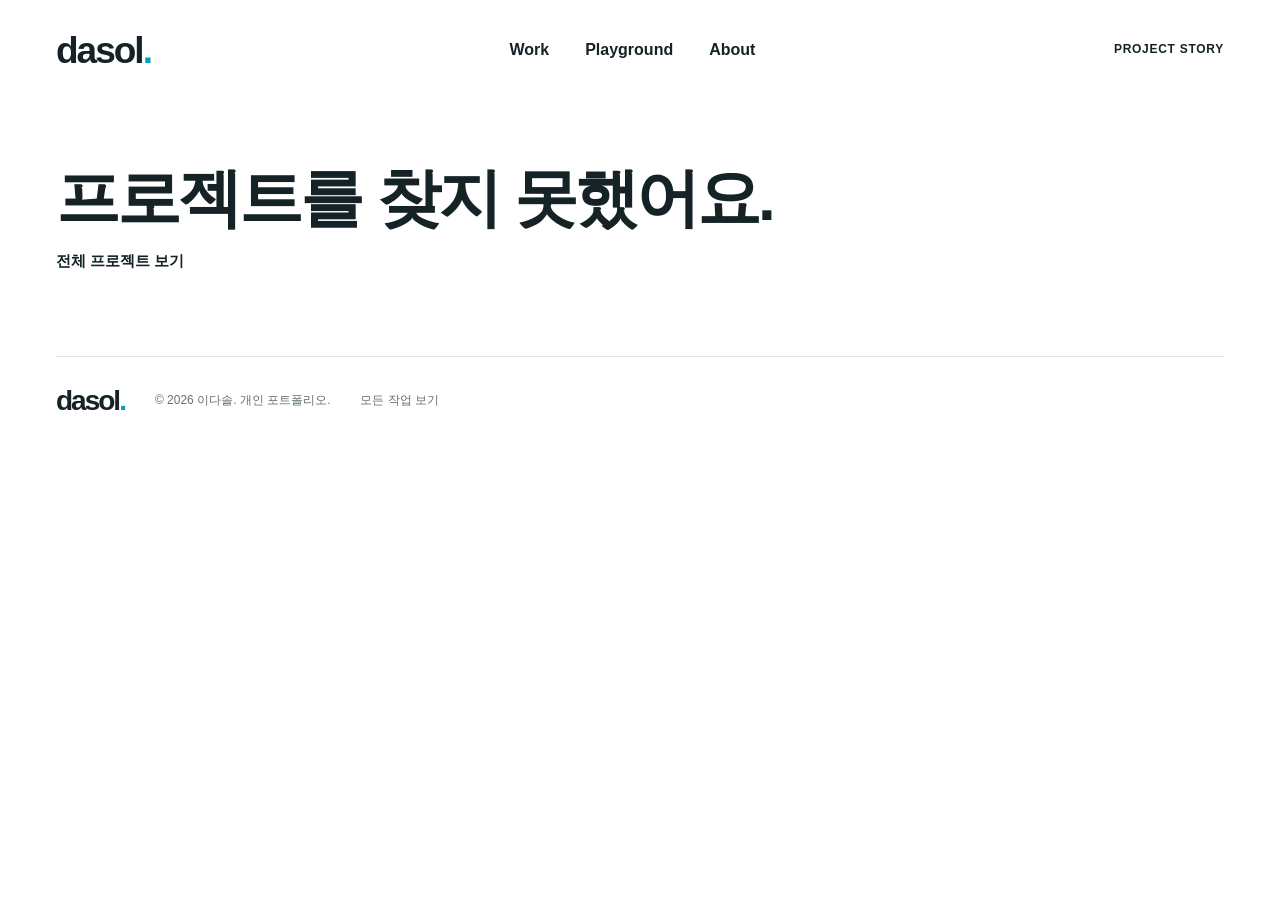
==== project.html @ 40d83753 "Publish Dasol portfolio pages" ====
<!doctype html><html lang="ko"><head><meta charset="utf-8"><meta name="viewport" content="width=device-width,initial-scale=1"><meta name="theme-color" content="#00a3b6"><title>프로젝트 — 이다솔</title><meta name="description" content="이다솔의 금융서비스 기획 · UX 디자인 프로젝트 상세"><link rel="icon" href="assets/favicon.svg" type="image/svg+xml"><link rel="preload" href="assets/pretendard.woff2" as="font" type="font/woff2" crossorigin><link rel="stylesheet" href="style.css"><script src="app.js" defer></script></head><body class="case-page"><a class="skip" href="#main">본문 바로가기</a><header class="header"><a class="wordmark" href="./">dasol<span class="brand-dot">.</span></a><nav aria-label="주 메뉴"><a href="./#work">Work</a><a href="./#playground">Playground</a><a href="./#about">About</a></nav><span class="header-label">PROJECT STORY</span></header><main id="main"></main><footer class="footer wrap"><a class="wordmark" href="./">dasol<span class="brand-dot">.</span></a><p>© 2026 이다솔. 개인 포트폴리오.</p><a href="./#work">모든 작업 보기</a></footer><noscript><p class="wrap">프로젝트 상세 내용을 보려면 JavaScript를 켜주세요.</p></noscript></body></html>
---- style.css ----
@font-face{font-family:Pretendard;src:url('assets/pretendard.woff2') format('woff2');font-weight:100 900;font-display:swap}
:root{--ink:#152326;--muted:#627075;--teal:#00a3b6;--line:#dde4e5;--pale:#f2f6f6;--max:1280px}*{box-sizing:border-box}html{scroll-behavior:smooth;scroll-padding-top:100px}body{margin:0;background:#fff;color:var(--ink);font-family:Pretendard,-apple-system,BlinkMacSystemFont,sans-serif;font-size:17px;line-height:1.65;word-break:keep-all}a{color:inherit;text-decoration:none}button{font:inherit}img{display:block;max-width:100%}h1,h2,h3,p{margin:0}h1,h2,h3{line-height:1.25;letter-spacing:-.045em}a:focus-visible,button:focus-visible{outline:3px solid #00889a;outline-offset:6px}.skip{position:fixed;top:-100px;left:15px;background:#fff;padding:12px;z-index:20}.skip:focus{top:10px}.wrap{max-width:var(--max);margin:auto;width:calc(100% - 112px)}.header{height:100px;max-width:1504px;margin:auto;padding:0 56px;display:flex;align-items:center;justify-content:space-between;gap:30px}.wordmark{font-size:37px;line-height:1;font-weight:800;letter-spacing:-2px}.brand-dot{color:var(--teal)}.header nav{display:flex;gap:36px;font-size:16px;font-weight:550}.header nav a{position:relative;padding:8px 0}.header nav a:after{content:'';position:absolute;bottom:3px;left:0;width:100%;height:2px;background:var(--teal);transform:scaleX(0);transform-origin:left;transition:transform .25s}.header nav a:hover:after{transform:scaleX(1)}.header-label{font-size:12px;font-weight:600;letter-spacing:.06em}.eyebrow{font-size:13px;letter-spacing:.11em;font-weight:650;margin-bottom:23px;color:var(--muted)}.hero{position:relative;min-height:760px;padding-top:88px;display:grid;grid-template-columns:1.08fr 1fr;align-items:start;gap:25px}.hero h1{font-size:clamp(40px,4.75vw,68px);line-height:1.2;letter-spacing:-.065em;font-weight:650;position:relative;z-index:2}.hero h1 span{color:var(--teal)}.hero-description{color:var(--muted);margin:30px 0 24px;font-size:19px;line-height:1.7}.text-link{display:inline-flex;align-items:center;gap:18px;font-size:15px;font-weight:650;padding:12px 0}.link-line{display:inline-block;height:1px;width:36px;background:currentColor;transition:width .2s}.text-link:hover .link-line{width:58px}.hero-art{position:relative;height:590px;margin-top:-25px}.hero-orbit{position:absolute;width:490px;height:490px;background:#dbf5f5;border-radius:50%;top:80px;left:0}.hero-orbit:after{content:'';position:absolute;inset:74px;border:1px solid #b6e6e9;border-radius:50%}.hero-type{font-size:144px;letter-spacing:-.08em;color:#00a3b6;position:absolute;top:8px;left:-27px;font-weight:650;line-height:1}.device{background:#fff;border:1px solid #e1e5e6;padding:11px;border-radius:36px;box-shadow:0 28px 38px -18px #153b453a,0 3px 7px #153b4508;width:240px}.device-screen{position:relative;border-radius:26px;overflow:hidden;background:#fff;aspect-ratio:588/1170}.device-screen img{width:100%;height:100%;object-fit:cover;object-position:top}.hero-device{position:absolute;width:245px;top:96px;left:147px;transform:rotate(-5deg)}.hero-note{position:absolute;left:-22px;top:310px;z-index:3;background:#fff;border-radius:17px;padding:19px 24px;box-shadow:0 15px 35px #183c4520;transform:rotate(3deg);min-width:184px}.hero-note span{font-size:12px;color:var(--muted)}.hero-note strong{display:block;font-size:23px;line-height:1.35;letter-spacing:-.04em;margin-top:6px;font-weight:600}.hero-tag{position:absolute;bottom:19px;right:0;display:flex;align-items:center;gap:12px;font-size:11px;line-height:1.4;font-weight:650;letter-spacing:.08em}.tag-icon{font-size:48px;font-weight:400;color:var(--teal)}.hero-bottom{grid-column:1/-1;border-top:1px solid var(--line);display:flex;justify-content:space-between;padding:24px 0 35px;font-size:13px;color:var(--muted)}.work-section{padding:105px 0 112px}.section-heading{display:flex;justify-content:space-between;align-items:flex-end;gap:32px;margin-bottom:50px}.section-heading .eyebrow{margin-bottom:17px}.section-heading h2{font-size:46px;font-weight:650}.section-heading>p{font-size:16px;color:var(--muted);line-height:1.8;padding-bottom:4px}.work-grid{display:grid;grid-template-columns:1fr 1fr;gap:62px 36px}.work-card:first-child{grid-column:1/-1;display:grid;grid-template-columns:1.65fr 1fr;gap:55px;align-items:center}.work-card:first-child .work-visual{height:530px}.work-card{display:block;min-width:0}.work-visual{height:390px;overflow:hidden;position:relative;border-radius:3px;background:var(--pale);isolation:isolate}.work-visual .visual-word{position:absolute;font-size:76px;letter-spacing:-.055em;font-weight:700;line-height:1;z-index:-1}.work-visual .device{position:absolute;transition:transform .45s ease}.work-card:hover .device{transform:translateY(-10px)}.work-visual.toss{background:#d9f3f4}.toss .visual-word{top:42px;left:40px;color:#00a3b6}.toss .device{width:232px;left:47%;top:49px}.toss .medal{position:absolute;left:55px;top:230px;display:flex;flex-direction:column;align-items:center;line-height:1}.medal i{font-style:normal;color:#008c9d;background:#b5e6e9;width:105px;height:105px;border-radius:50%;font-size:60px;font-weight:650;display:grid;place-items:center;box-shadow:0 12px 18px #008d9c15}.medal span{font-size:14px;color:#287780;letter-spacing:.02em;margin-top:20px}.work-visual.applepay{background:#e9eaed}.applepay .visual-word{left:30px;top:32px;font-size:55px;color:#181c23}.applepay .device{width:198px;top:114px;left:calc(50% - 96px)}.applepay .map-surface{position:absolute;inset:110px -30px -40px;background:repeating-linear-gradient(0deg,transparent 0 80px,#fff9 80px 84px),repeating-linear-gradient(70deg,transparent 0 88px,#fff9 88px 92px);transform:rotate(-10deg);z-index:-1}.work-visual.mobileweb{background:#00a3b6}.mobileweb .visual-word{left:28px;top:32px;color:#fff8;font-size:55px}.mobileweb .device{width:198px;top:96px;left:calc(50% - 96px)}.mobileweb .qr-art{position:absolute;left:36px;top:180px;background:#fff;width:92px;height:114px;padding:12px;box-shadow:0 18px 20px #00536127;transform:rotate(-9deg);border-radius:3px}.qr-art svg{width:100%;height:auto}.qr-art span{display:block;font-size:8px;color:#627075;letter-spacing:.08em;margin-top:2px}.work-visual.finder{background:#e7f2e9}.finder .visual-word{left:30px;top:32px;color:#428651;font-size:52px}.finder .device{width:190px;top:104px;left:calc(50% - 95px);border-radius:24px}.finder .device-screen{border-radius:15px}.work-visual.course{background:#f1f2f3}.course .visual-word{left:30px;top:32px;color:#7d868b;font-size:51px}.guide-art{position:absolute;left:20%;top:115px;width:64%;background:#fff;padding:22px 24px;box-shadow:0 25px 30px #25353b17;transform:rotate(-4deg)}.guide-art strong{font-size:21px;line-height:1.25;display:block;margin-bottom:20px}.guide-art i{display:block;height:8px;background:#e8eded;margin:10px 0;width:100%}.guide-art i:nth-child(3){width:70%}.guide-art span{display:inline-block;font-size:12px;background:#202e33;color:#fff;padding:5px 11px;margin-top:20px}.work-info{padding-top:22px}.work-card:first-child .work-info{padding:0}.work-meta{display:flex;gap:12px;align-items:center;font-size:12px;color:var(--muted);font-weight:550}.work-info h3{font-size:30px;font-weight:650;margin:13px 0 12px;line-height:1.3}.work-card:first-child h3{font-size:36px}.work-info>p{font-size:16px;color:var(--muted);line-height:1.8}.work-info .card-link{margin-top:21px;font-size:14px;border-bottom:1px solid currentColor;display:inline-block}.project-status{font-size:11px;line-height:1.5;border:1px solid #a9babc;padding:3px 8px;border-radius:99px}.playground{background:#f3f5f7;padding:100px 0}.playground .section-heading h2{font-size:48px}.lab-grid{display:grid;grid-template-columns:repeat(3,1fr);gap:26px;margin-bottom:25px}.lab-art{height:390px;overflow:hidden;position:relative;background:#161719}.lab-art img{position:absolute;left:12%;top:33px;width:76%;border-radius:12px;box-shadow:0 20px 40px #0002;transition:transform .4s}.lab a:hover img{transform:translateY(-9px)}.lab.dream .lab-art{background:#dce9f3}.lab.pepero .lab-art{background:#f4e3e8}.lab h3{font-size:25px;font-weight:650;margin:21px 0 9px}.lab>p{font-size:15px;color:var(--muted);margin:0 0 8px}.lab small{font-size:12px;color:var(--muted)}.lab .lab-link{display:inline-block;font-size:13px;margin-top:12px;border-bottom:1px solid #acb7bb}.about{display:grid;grid-template-columns:1fr 1fr;gap:100px;padding:140px 0 95px}.about h2{font-size:38px;line-height:1.38;font-weight:600}.about-intro>p:not(.eyebrow){margin-top:28px;font-size:16px;color:var(--muted);line-height:1.9;max-width:490px}.skill-list{display:flex;flex-wrap:wrap;gap:8px;margin-top:27px}.skill-list span{font-size:12px;padding:6px 12px;background:var(--pale);border-radius:99px}.history-row{padding:24px 0 27px;border-top:1px solid var(--line);display:grid;grid-template-columns:150px 1fr;gap:12px}.history-row>span{font-size:12px;color:var(--muted);padding-top:4px}.history-row h3{font-size:23px;letter-spacing:-.035em}.history-row p{font-size:14px;color:var(--muted);margin-top:9px}.history-row small{display:block;font-size:12px;color:var(--muted);margin-top:5px}.recognition{border-top:1px solid var(--line);padding:40px 0 90px}.recognition>div{display:grid;grid-template-columns:1fr 1fr 1.2fr;gap:36px}.recognition article>span{font-size:12px;color:var(--muted)}.recognition h3{font-size:21px;margin:12px 0 8px}.recognition article p{font-size:14px;color:var(--muted)}.closing{border-top:1px solid var(--line);padding:100px 0 110px}.closing h2{font-size:60px;font-weight:600;line-height:1.3}.closing .text-link{margin-top:25px}.footer{border-top:1px solid var(--line);padding:30px 0 36px;display:flex;align-items:center;gap:30px}.footer .wordmark{font-size:28px}.footer p,.footer>span,.footer>a:not(.wordmark){font-size:12px;color:var(--muted)}.footer>span{margin-left:auto}
/* Case studies */
.case-intro{padding:60px 0 70px}.back-link{font-size:14px;color:var(--muted);display:inline-block;margin-bottom:55px;border-bottom:1px solid #c4cfd2}.case-heading{max-width:1000px;font-size:clamp(36px,5vw,66px);font-weight:650;line-height:1.2}.case-summary{font-size:21px;color:var(--muted);max-width:760px;margin-top:27px;line-height:1.8}.case-meta{display:grid;grid-template-columns:1fr 1fr 2fr;margin-top:50px;gap:30px;border-top:1px solid var(--line);padding-top:24px;font-size:15px}.case-meta dt{font-size:12px;color:var(--muted);margin-bottom:7px}.case-meta dd{margin:0}.case-hero{background:var(--pale);padding:55px 0 0;overflow:hidden}.case-hero.toss{background:#d9f3f4}.case-hero.mobileweb{background:#00a3b6}.case-hero.finder{background:#e7f2e9}.case-hero.applepay{background:#e9eaed}.case-hero-inner{max-width:1000px;margin:auto;display:flex;justify-content:center;gap:70px;height:580px;position:relative}.case-hero-inner .device{width:260px;flex-shrink:0;align-self:flex-start}.case-hero-inner .device:nth-child(2){margin-top:90px}.case-body{max-width:940px;width:calc(100% - 112px);margin:auto}.case-section{padding:80px 0;border-bottom:1px solid var(--line)}.case-section .eyebrow{color:var(--teal);margin-bottom:15px}.case-section h2{font-size:34px;font-weight:600;line-height:1.4;max-width:800px}.case-section>p:not(.eyebrow){margin-top:24px;color:var(--muted);font-size:18px;line-height:1.95}.case-decisions{display:grid;grid-template-columns:repeat(3,1fr);gap:30px;margin-top:40px}.case-decision{padding-top:20px;border-top:2px solid #26383d}.case-decision h3{font-size:22px;margin-bottom:15px;font-weight:600}.case-decision p{font-size:16px;line-height:1.9;color:var(--muted)}.flow{list-style:none;display:flex;gap:0;padding:0;margin:35px 0 0}.flow li{flex:1;border-top:1px solid var(--teal);padding:20px 18px 0 0;font-size:16px}.flow li+li{padding-left:18px;border-left:1px solid var(--line)}.case-gallery{display:grid;grid-template-columns:repeat(2,1fr);gap:40px;margin-top:45px;padding:45px;background:var(--pale)}.case-gallery figure{margin:0;min-width:0}.case-gallery .device{width:min(100%,245px);margin:auto}.case-gallery figcaption{font-size:14px;color:var(--muted);text-align:center;margin-top:23px}.case-note{font-size:14px!important;color:var(--muted);background:var(--pale);padding:22px 26px;border-left:3px solid var(--teal)}.case-next{padding:65px 0 85px;display:flex;justify-content:space-between;align-items:center;gap:25px}.case-next h3{font-size:27px;margin-top:10px}.course-example{margin-top:35px;display:grid;grid-template-columns:1fr 1fr;gap:22px;padding:30px;background:var(--pale)}.course-example article{background:#fff;padding:28px}.course-example h3{font-size:24px;margin-bottom:25px}.course-tabs{display:flex;gap:8px;margin-bottom:20px}.course-tabs span{background:#e8eeee;font-size:14px;padding:5px 12px;border-radius:5px}.course-tabs span:first-child{background:#27383d;color:#fff}.course-line{padding:15px 0;border-bottom:1px solid var(--line);font-size:16px}.course-example p{font-size:15px;color:var(--muted);margin:22px 0 0}.course-rule{background:#edf3f3;padding:20px;font-size:16px;margin:20px 0}.course-rule strong{display:block;color:var(--ink);font-size:21px;margin-top:8px}.lab-detail{display:grid;grid-template-columns:1fr 1fr;gap:45px;align-items:center;margin-top:35px}.lab-detail img{width:100%;max-height:640px;object-fit:contain}.lab-detail h3{font-size:26px;margin-bottom:15px}.lab-detail p{font-size:17px;line-height:1.95;color:var(--muted)}.lab-detail .text-link{color:var(--ink);margin-top:20px}.share-formats{display:grid;grid-template-columns:repeat(4,1fr);gap:16px;margin-top:35px}.share-format{background:var(--pale);padding:20px 12px 14px;text-align:center}.share-format .format-art{height:140px;background:#fff;display:flex;align-items:center;justify-content:center;padding:12px;box-shadow:0 9px 17px #17333d13;margin-bottom:20px}.format-art img{height:100%;width:auto;object-fit:contain}.format-art.square img{height:auto;width:85%;max-height:100%}.format-art.message img{height:70%;margin-left:auto}.share-format strong{font-size:16px;font-weight:550}.share-format span{font-size:12px;display:block;color:var(--muted);margin-top:4px}
@media(min-width:1600px){.hero{min-height:830px;padding-top:110px}.hero-art{margin-top:0}.hero-bottom{margin-top:40px}}
@media(max-width:1150px){.hero{min-height:680px;gap:10px;padding-top:70px}.hero-art{transform:scale(.84);transform-origin:top left;height:520px}.hero h1{font-size:49px}.hero-bottom{margin-top:-20px}.header-label{display:none}.work-card:first-child{gap:35px}.work-card:first-child .work-visual{height:470px}.toss .device{left:43%;width:215px}.toss .visual-word{font-size:64px}.toss .medal{left:30px}.toss .medal i{width:90px;height:90px}.about{gap:45px}.history-row{grid-template-columns:120px 1fr}.work-info h3{font-size:27px}.work-card:first-child h3{font-size:31px}.lab-art{height:330px}.work-visual{height:345px}}
@media(max-width:800px){.wrap{width:calc(100% - 48px)}.header{padding:0 24px;height:78px}.header nav{gap:23px;font-size:14px}.wordmark{font-size:32px}.hero{padding-top:48px;grid-template-columns:1fr;gap:0}.hero h1{font-size:clamp(35px,7vw,54px);line-height:1.23}.hero-description{font-size:17px;margin:24px 0 12px}.hero-art{width:460px;max-width:100%;height:530px;margin:30px auto 0;transform:none}.hero-orbit{width:420px;height:420px;left:5px;top:75px}.hero-type{font-size:125px;left:10px;top:5px}.hero-device{width:217px;left:145px;top:80px}.hero-note{left:0;top:280px;min-width:160px;padding:17px}.hero-note strong{font-size:21px}.hero-tag{right:0;bottom:5px}.hero-bottom{margin-top:15px;gap:15px;padding:20px 0;flex-wrap:wrap;font-size:12px}.work-section{padding:70px 0}.section-heading{display:block;margin-bottom:30px}.section-heading h2,.playground .section-heading h2{font-size:36px}.section-heading>p{margin-top:22px;font-size:15px}.work-grid{gap:38px 22px}.work-card:first-child{display:block}.work-card:first-child .work-visual{height:430px}.work-card:first-child .work-info{padding-top:22px}.work-visual{height:300px}.work-visual .visual-word{font-size:39px;top:25px;left:23px}.work-visual .device{width:160px;left:calc(50% - 80px);top:88px;border-radius:27px;padding:8px}.work-visual .device-screen{border-radius:18px}.toss .device{width:210px;top:40px;left:47%}.toss .visual-word{font-size:68px;top:40px;left:30px}.toss .medal{left:40px;top:200px}.mobileweb .qr-art{left:18px;top:171px;width:65px;height:81px;padding:8px}.work-info h3,.work-card:first-child h3{font-size:25px}.work-meta{font-size:11px;gap:7px;flex-wrap:wrap}.work-info>p{font-size:15px}.project-status{font-size:10px}.guide-art{top:105px;padding:15px;left:13%;width:75%}.guide-art strong{font-size:17px}.guide-art span{font-size:10px;margin-top:10px}.playground{padding:65px 0}.lab-grid{gap:18px}.lab-art{height:250px}.lab-art img{left:9%;width:82%;top:24px}.lab h3{font-size:21px}.lab>p{font-size:14px}.lab small{font-size:11px}.about{grid-template-columns:1fr;padding:80px 0 65px;gap:40px}.about h2{font-size:34px}.history-row{grid-template-columns:155px 1fr}.recognition>div{grid-template-columns:1fr;gap:30px}.recognition{padding-bottom:60px}.closing{padding:65px 0}.closing h2{font-size:43px}.footer{flex-wrap:wrap;gap:18px}.footer>span{width:100%;margin:0}.case-intro{padding:35px 0 45px}.back-link{margin-bottom:35px}.case-summary{font-size:18px}.case-meta{grid-template-columns:1fr 1fr;gap:20px}.case-meta>div:last-child{grid-column:1/-1}.case-hero-inner{height:460px;gap:35px}.case-hero-inner .device{width:205px}.case-body{width:calc(100% - 48px)}.case-section{padding:55px 0}.case-section h2{font-size:29px}.case-section>p:not(.eyebrow){font-size:17px}.case-decisions{grid-template-columns:1fr;gap:25px;margin-top:30px}.case-decision p{font-size:16px}.case-gallery{gap:25px;padding:28px}.flow{flex-wrap:wrap;gap:22px}.flow li{flex:0 0 calc(50% - 11px);border-left:0!important;padding:16px 0 0!important}.lab-detail{gap:25px}.share-formats{grid-template-columns:1fr 1fr}.course-example{padding:20px;grid-template-columns:1fr}}
@media(max-width:480px){.hero-art{height:485px;transform:scale(.9);transform-origin:top left;width:calc(100% / .9);max-width:none;margin-bottom:-42px}.hero-orbit{width:360px;height:360px;left:0}.hero-type{font-size:107px;top:12px}.hero-device{left:124px;width:199px;top:85px}.hero-note{top:270px;padding:15px;min-width:143px}.hero-note strong{font-size:19px}.hero-tag{bottom:10px;right:10px}.work-grid{grid-template-columns:1fr;gap:38px}.work-card:first-child{grid-column:auto}.work-visual,.work-card:first-child .work-visual{height:350px}.work-visual .visual-word{font-size:48px}.work-visual .device{width:190px;left:calc(50% - 95px);top:94px}.toss .device{width:190px;left:44%;top:68px}.toss .visual-word{font-size:57px;left:25px;top:25px}.toss .medal{top:174px;left:25px}.toss .medal i{width:78px;height:78px;font-size:45px}.toss .medal span{font-size:12px}.mobileweb .qr-art{left:26px;top:180px;width:75px;height:93px}.lab-grid{grid-template-columns:1fr;gap:35px}.lab-art{height:380px}.lab-art img{width:62%;left:19%;top:25px}.lab h3{font-size:26px}.lab>p{font-size:16px}.lab small{font-size:12px}.history-row{grid-template-columns:1fr;gap:9px}.history-row h3{font-size:22px}.closing h2{font-size:36px}.case-heading{font-size:36px}.case-hero-inner{height:390px;gap:18px;padding:0 20px}.case-hero-inner .device{width:165px;padding:8px;border-radius:26px}.case-hero-inner .device-screen{border-radius:18px}.case-hero-inner .device:nth-child(2){margin-top:75px}.case-gallery{gap:16px;padding:22px 14px}.case-gallery .device{padding:6px;border-radius:23px}.case-gallery .device-screen{border-radius:17px}.case-gallery figcaption{font-size:12px}.case-next{display:block}.case-next .text-link{margin-top:15px}.lab-detail{grid-template-columns:1fr}.lab-detail img{max-height:540px}.share-format .format-art{height:160px}}
/* Preserve screenshot aspect ratios independently of HTML dimension hints. */
.lab-art img{height:auto}
@media(prefers-reduced-motion:reduce){html{scroll-behavior:auto}*,*:before,*:after{transition:none!important;animation:none!important}}
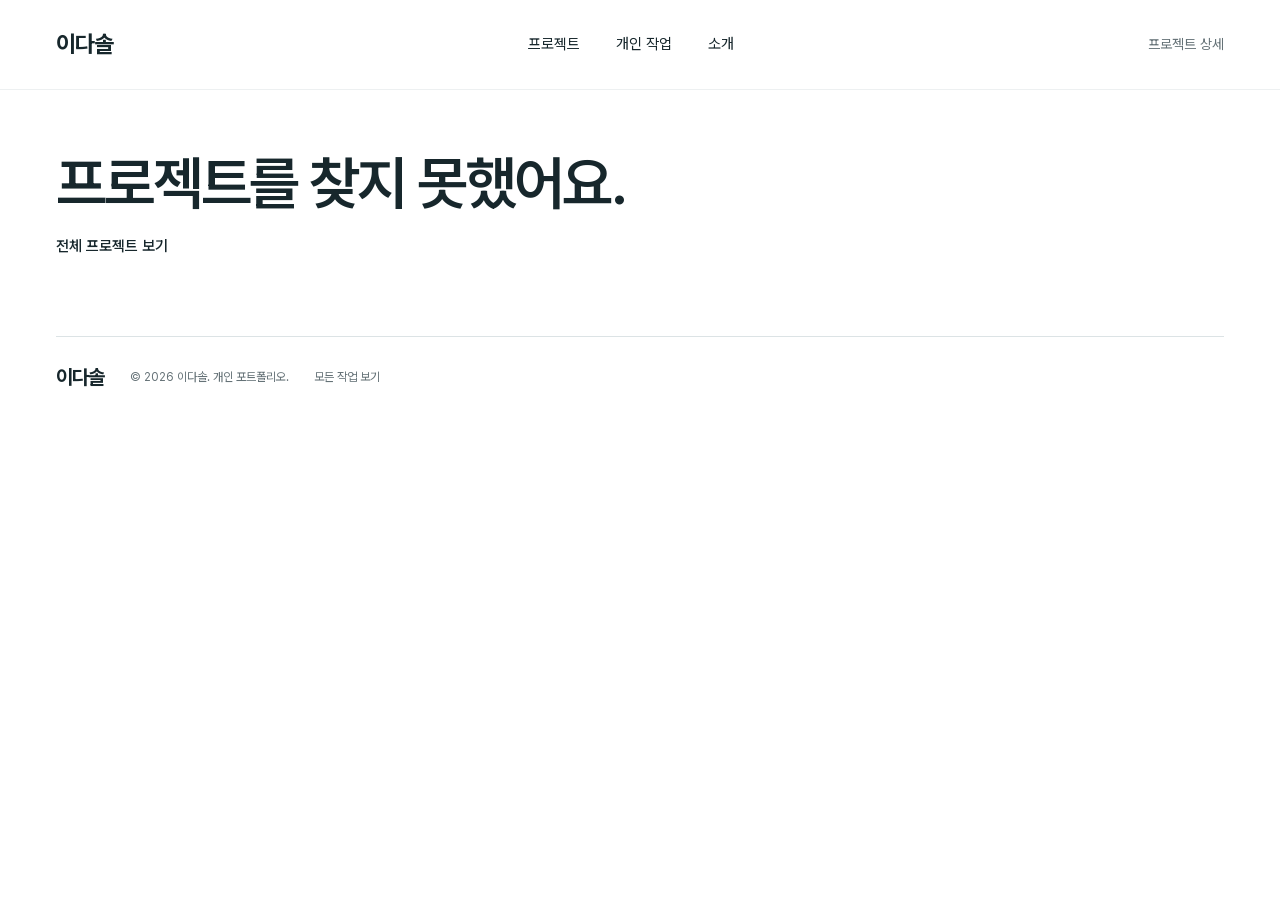
==== commit aea000c5: "Redesign portfolio around actual project screens" ====
--- a/project.html
+++ b/project.html
@@ -1 +1 @@
-<!doctype html><html lang="ko"><head><meta charset="utf-8"><meta name="viewport" content="width=device-width,initial-scale=1"><meta name="theme-color" content="#00a3b6"><title>프로젝트 — 이다솔</title><meta name="description" content="이다솔의 금융서비스 기획 · UX 디자인 프로젝트 상세"><link rel="icon" href="assets/favicon.svg" type="image/svg+xml"><link rel="preload" href="assets/pretendard.woff2" as="font" type="font/woff2" crossorigin><link rel="stylesheet" href="style.css"><script src="app.js" defer></script></head><body class="case-page"><a class="skip" href="#main">본문 바로가기</a><header class="header"><a class="wordmark" href="./">dasol<span class="brand-dot">.</span></a><nav aria-label="주 메뉴"><a href="./#work">Work</a><a href="./#playground">Playground</a><a href="./#about">About</a></nav><span class="header-label">PROJECT STORY</span></header><main id="main"></main><footer class="footer wrap"><a class="wordmark" href="./">dasol<span class="brand-dot">.</span></a><p>© 2026 이다솔. 개인 포트폴리오.</p><a href="./#work">모든 작업 보기</a></footer><noscript><p class="wrap">프로젝트 상세 내용을 보려면 JavaScript를 켜주세요.</p></noscript></body></html>
+<!doctype html><html lang="ko"><head><meta charset="utf-8"><meta name="viewport" content="width=device-width,initial-scale=1"><meta name="theme-color" content="#00a3b6"><title>프로젝트 — 이다솔</title><meta name="description" content="이다솔의 금융서비스 기획 · UX 디자인 프로젝트 상세"><link rel="icon" href="assets/favicon.svg" type="image/svg+xml"><link rel="preload" href="assets/pretendard.woff2" as="font" type="font/woff2" crossorigin><link rel="stylesheet" href="style.css"><script src="app.js" defer></script></head><body class="case-page"><a class="skip" href="#main">본문 바로가기</a><header class="header"><a class="wordmark" href="./">이다솔</a><nav aria-label="주 메뉴"><a href="./#work">프로젝트</a><a href="./#playground">개인 작업</a><a href="./#about">소개</a></nav><span class="header-label">프로젝트 상세</span></header><main id="main"></main><footer class="footer wrap"><a class="wordmark" href="./">이다솔</a><p>© 2026 이다솔. 개인 포트폴리오.</p><a href="./#work">모든 작업 보기</a></footer><noscript><p class="wrap">프로젝트 상세 내용을 보려면 JavaScript를 켜주세요.</p></noscript></body></html>
--- a/style.css
+++ b/style.css
@@ -1,11 +1,14 @@
-@font-face{font-family:Pretendard;src:url('assets/pretendard.woff2') format('woff2');font-weight:100 900;font-display:swap}
-:root{--ink:#152326;--muted:#627075;--teal:#00a3b6;--line:#dde4e5;--pale:#f2f6f6;--max:1280px}*{box-sizing:border-box}html{scroll-behavior:smooth;scroll-padding-top:100px}body{margin:0;background:#fff;color:var(--ink);font-family:Pretendard,-apple-system,BlinkMacSystemFont,sans-serif;font-size:17px;line-height:1.65;word-break:keep-all}a{color:inherit;text-decoration:none}button{font:inherit}img{display:block;max-width:100%}h1,h2,h3,p{margin:0}h1,h2,h3{line-height:1.25;letter-spacing:-.045em}a:focus-visible,button:focus-visible{outline:3px solid #00889a;outline-offset:6px}.skip{position:fixed;top:-100px;left:15px;background:#fff;padding:12px;z-index:20}.skip:focus{top:10px}.wrap{max-width:var(--max);margin:auto;width:calc(100% - 112px)}.header{height:100px;max-width:1504px;margin:auto;padding:0 56px;display:flex;align-items:center;justify-content:space-between;gap:30px}.wordmark{font-size:37px;line-height:1;font-weight:800;letter-spacing:-2px}.brand-dot{color:var(--teal)}.header nav{display:flex;gap:36px;font-size:16px;font-weight:550}.header nav a{position:relative;padding:8px 0}.header nav a:after{content:'';position:absolute;bottom:3px;left:0;width:100%;height:2px;background:var(--teal);transform:scaleX(0);transform-origin:left;transition:transform .25s}.header nav a:hover:after{transform:scaleX(1)}.header-label{font-size:12px;font-weight:600;letter-spacing:.06em}.eyebrow{font-size:13px;letter-spacing:.11em;font-weight:650;margin-bottom:23px;color:var(--muted)}.hero{position:relative;min-height:760px;padding-top:88px;display:grid;grid-template-columns:1.08fr 1fr;align-items:start;gap:25px}.hero h1{font-size:clamp(40px,4.75vw,68px);line-height:1.2;letter-spacing:-.065em;font-weight:650;position:relative;z-index:2}.hero h1 span{color:var(--teal)}.hero-description{color:var(--muted);margin:30px 0 24px;font-size:19px;line-height:1.7}.text-link{display:inline-flex;align-items:center;gap:18px;font-size:15px;font-weight:650;padding:12px 0}.link-line{display:inline-block;height:1px;width:36px;background:currentColor;transition:width .2s}.text-link:hover .link-line{width:58px}.hero-art{position:relative;height:590px;margin-top:-25px}.hero-orbit{position:absolute;width:490px;height:490px;background:#dbf5f5;border-radius:50%;top:80px;left:0}.hero-orbit:after{content:'';position:absolute;inset:74px;border:1px solid #b6e6e9;border-radius:50%}.hero-type{font-size:144px;letter-spacing:-.08em;color:#00a3b6;position:absolute;top:8px;left:-27px;font-weight:650;line-height:1}.device{background:#fff;border:1px solid #e1e5e6;padding:11px;border-radius:36px;box-shadow:0 28px 38px -18px #153b453a,0 3px 7px #153b4508;width:240px}.device-screen{position:relative;border-radius:26px;overflow:hidden;background:#fff;aspect-ratio:588/1170}.device-screen img{width:100%;height:100%;object-fit:cover;object-position:top}.hero-device{position:absolute;width:245px;top:96px;left:147px;transform:rotate(-5deg)}.hero-note{position:absolute;left:-22px;top:310px;z-index:3;background:#fff;border-radius:17px;padding:19px 24px;box-shadow:0 15px 35px #183c4520;transform:rotate(3deg);min-width:184px}.hero-note span{font-size:12px;color:var(--muted)}.hero-note strong{display:block;font-size:23px;line-height:1.35;letter-spacing:-.04em;margin-top:6px;font-weight:600}.hero-tag{position:absolute;bottom:19px;right:0;display:flex;align-items:center;gap:12px;font-size:11px;line-height:1.4;font-weight:650;letter-spacing:.08em}.tag-icon{font-size:48px;font-weight:400;color:var(--teal)}.hero-bottom{grid-column:1/-1;border-top:1px solid var(--line);display:flex;justify-content:space-between;padding:24px 0 35px;font-size:13px;color:var(--muted)}.work-section{padding:105px 0 112px}.section-heading{display:flex;justify-content:space-between;align-items:flex-end;gap:32px;margin-bottom:50px}.section-heading .eyebrow{margin-bottom:17px}.section-heading h2{font-size:46px;font-weight:650}.section-heading>p{font-size:16px;color:var(--muted);line-height:1.8;padding-bottom:4px}.work-grid{display:grid;grid-template-columns:1fr 1fr;gap:62px 36px}.work-card:first-child{grid-column:1/-1;display:grid;grid-template-columns:1.65fr 1fr;gap:55px;align-items:center}.work-card:first-child .work-visual{height:530px}.work-card{display:block;min-width:0}.work-visual{height:390px;overflow:hidden;position:relative;border-radius:3px;background:var(--pale);isolation:isolate}.work-visual .visual-word{position:absolute;font-size:76px;letter-spacing:-.055em;font-weight:700;line-height:1;z-index:-1}.work-visual .device{position:absolute;transition:transform .45s ease}.work-card:hover .device{transform:translateY(-10px)}.work-visual.toss{background:#d9f3f4}.toss .visual-word{top:42px;left:40px;color:#00a3b6}.toss .device{width:232px;left:47%;top:49px}.toss .medal{position:absolute;left:55px;top:230px;display:flex;flex-direction:column;align-items:center;line-height:1}.medal i{font-style:normal;color:#008c9d;background:#b5e6e9;width:105px;height:105px;border-radius:50%;font-size:60px;font-weight:650;display:grid;place-items:center;box-shadow:0 12px 18px #008d9c15}.medal span{font-size:14px;color:#287780;letter-spacing:.02em;margin-top:20px}.work-visual.applepay{background:#e9eaed}.applepay .visual-word{left:30px;top:32px;font-size:55px;color:#181c23}.applepay .device{width:198px;top:114px;left:calc(50% - 96px)}.applepay .map-surface{position:absolute;inset:110px -30px -40px;background:repeating-linear-gradient(0deg,transparent 0 80px,#fff9 80px 84px),repeating-linear-gradient(70deg,transparent 0 88px,#fff9 88px 92px);transform:rotate(-10deg);z-index:-1}.work-visual.mobileweb{background:#00a3b6}.mobileweb .visual-word{left:28px;top:32px;color:#fff8;font-size:55px}.mobileweb .device{width:198px;top:96px;left:calc(50% - 96px)}.mobileweb .qr-art{position:absolute;left:36px;top:180px;background:#fff;width:92px;height:114px;padding:12px;box-shadow:0 18px 20px #00536127;transform:rotate(-9deg);border-radius:3px}.qr-art svg{width:100%;height:auto}.qr-art span{display:block;font-size:8px;color:#627075;letter-spacing:.08em;margin-top:2px}.work-visual.finder{background:#e7f2e9}.finder .visual-word{left:30px;top:32px;color:#428651;font-size:52px}.finder .device{width:190px;top:104px;left:calc(50% - 95px);border-radius:24px}.finder .device-screen{border-radius:15px}.work-visual.course{background:#f1f2f3}.course .visual-word{left:30px;top:32px;color:#7d868b;font-size:51px}.guide-art{position:absolute;left:20%;top:115px;width:64%;background:#fff;padding:22px 24px;box-shadow:0 25px 30px #25353b17;transform:rotate(-4deg)}.guide-art strong{font-size:21px;line-height:1.25;display:block;margin-bottom:20px}.guide-art i{display:block;height:8px;background:#e8eded;margin:10px 0;width:100%}.guide-art i:nth-child(3){width:70%}.guide-art span{display:inline-block;font-size:12px;background:#202e33;color:#fff;padding:5px 11px;margin-top:20px}.work-info{padding-top:22px}.work-card:first-child .work-info{padding:0}.work-meta{display:flex;gap:12px;align-items:center;font-size:12px;color:var(--muted);font-weight:550}.work-info h3{font-size:30px;font-weight:650;margin:13px 0 12px;line-height:1.3}.work-card:first-child h3{font-size:36px}.work-info>p{font-size:16px;color:var(--muted);line-height:1.8}.work-info .card-link{margin-top:21px;font-size:14px;border-bottom:1px solid currentColor;display:inline-block}.project-status{font-size:11px;line-height:1.5;border:1px solid #a9babc;padding:3px 8px;border-radius:99px}.playground{background:#f3f5f7;padding:100px 0}.playground .section-heading h2{font-size:48px}.lab-grid{display:grid;grid-template-columns:repeat(3,1fr);gap:26px;margin-bottom:25px}.lab-art{height:390px;overflow:hidden;position:relative;background:#161719}.lab-art img{position:absolute;left:12%;top:33px;width:76%;border-radius:12px;box-shadow:0 20px 40px #0002;transition:transform .4s}.lab a:hover img{transform:translateY(-9px)}.lab.dream .lab-art{background:#dce9f3}.lab.pepero .lab-art{background:#f4e3e8}.lab h3{font-size:25px;font-weight:650;margin:21px 0 9px}.lab>p{font-size:15px;color:var(--muted);margin:0 0 8px}.lab small{font-size:12px;color:var(--muted)}.lab .lab-link{display:inline-block;font-size:13px;margin-top:12px;border-bottom:1px solid #acb7bb}.about{display:grid;grid-template-columns:1fr 1fr;gap:100px;padding:140px 0 95px}.about h2{font-size:38px;line-height:1.38;font-weight:600}.about-intro>p:not(.eyebrow){margin-top:28px;font-size:16px;color:var(--muted);line-height:1.9;max-width:490px}.skill-list{display:flex;flex-wrap:wrap;gap:8px;margin-top:27px}.skill-list span{font-size:12px;padding:6px 12px;background:var(--pale);border-radius:99px}.history-row{padding:24px 0 27px;border-top:1px solid var(--line);display:grid;grid-template-columns:150px 1fr;gap:12px}.history-row>span{font-size:12px;color:var(--muted);padding-top:4px}.history-row h3{font-size:23px;letter-spacing:-.035em}.history-row p{font-size:14px;color:var(--muted);margin-top:9px}.history-row small{display:block;font-size:12px;color:var(--muted);margin-top:5px}.recognition{border-top:1px solid var(--line);padding:40px 0 90px}.recognition>div{display:grid;grid-template-columns:1fr 1fr 1.2fr;gap:36px}.recognition article>span{font-size:12px;color:var(--muted)}.recognition h3{font-size:21px;margin:12px 0 8px}.recognition article p{font-size:14px;color:var(--muted)}.closing{border-top:1px solid var(--line);padding:100px 0 110px}.closing h2{font-size:60px;font-weight:600;line-height:1.3}.closing .text-link{margin-top:25px}.footer{border-top:1px solid var(--line);padding:30px 0 36px;display:flex;align-items:center;gap:30px}.footer .wordmark{font-size:28px}.footer p,.footer>span,.footer>a:not(.wordmark){font-size:12px;color:var(--muted)}.footer>span{margin-left:auto}
-/* Case studies */
-.case-intro{padding:60px 0 70px}.back-link{font-size:14px;color:var(--muted);display:inline-block;margin-bottom:55px;border-bottom:1px solid #c4cfd2}.case-heading{max-width:1000px;font-size:clamp(36px,5vw,66px);font-weight:650;line-height:1.2}.case-summary{font-size:21px;color:var(--muted);max-width:760px;margin-top:27px;line-height:1.8}.case-meta{display:grid;grid-template-columns:1fr 1fr 2fr;margin-top:50px;gap:30px;border-top:1px solid var(--line);padding-top:24px;font-size:15px}.case-meta dt{font-size:12px;color:var(--muted);margin-bottom:7px}.case-meta dd{margin:0}.case-hero{background:var(--pale);padding:55px 0 0;overflow:hidden}.case-hero.toss{background:#d9f3f4}.case-hero.mobileweb{background:#00a3b6}.case-hero.finder{background:#e7f2e9}.case-hero.applepay{background:#e9eaed}.case-hero-inner{max-width:1000px;margin:auto;display:flex;justify-content:center;gap:70px;height:580px;position:relative}.case-hero-inner .device{width:260px;flex-shrink:0;align-self:flex-start}.case-hero-inner .device:nth-child(2){margin-top:90px}.case-body{max-width:940px;width:calc(100% - 112px);margin:auto}.case-section{padding:80px 0;border-bottom:1px solid var(--line)}.case-section .eyebrow{color:var(--teal);margin-bottom:15px}.case-section h2{font-size:34px;font-weight:600;line-height:1.4;max-width:800px}.case-section>p:not(.eyebrow){margin-top:24px;color:var(--muted);font-size:18px;line-height:1.95}.case-decisions{display:grid;grid-template-columns:repeat(3,1fr);gap:30px;margin-top:40px}.case-decision{padding-top:20px;border-top:2px solid #26383d}.case-decision h3{font-size:22px;margin-bottom:15px;font-weight:600}.case-decision p{font-size:16px;line-height:1.9;color:var(--muted)}.flow{list-style:none;display:flex;gap:0;padding:0;margin:35px 0 0}.flow li{flex:1;border-top:1px solid var(--teal);padding:20px 18px 0 0;font-size:16px}.flow li+li{padding-left:18px;border-left:1px solid var(--line)}.case-gallery{display:grid;grid-template-columns:repeat(2,1fr);gap:40px;margin-top:45px;padding:45px;background:var(--pale)}.case-gallery figure{margin:0;min-width:0}.case-gallery .device{width:min(100%,245px);margin:auto}.case-gallery figcaption{font-size:14px;color:var(--muted);text-align:center;margin-top:23px}.case-note{font-size:14px!important;color:var(--muted);background:var(--pale);padding:22px 26px;border-left:3px solid var(--teal)}.case-next{padding:65px 0 85px;display:flex;justify-content:space-between;align-items:center;gap:25px}.case-next h3{font-size:27px;margin-top:10px}.course-example{margin-top:35px;display:grid;grid-template-columns:1fr 1fr;gap:22px;padding:30px;background:var(--pale)}.course-example article{background:#fff;padding:28px}.course-example h3{font-size:24px;margin-bottom:25px}.course-tabs{display:flex;gap:8px;margin-bottom:20px}.course-tabs span{background:#e8eeee;font-size:14px;padding:5px 12px;border-radius:5px}.course-tabs span:first-child{background:#27383d;color:#fff}.course-line{padding:15px 0;border-bottom:1px solid var(--line);font-size:16px}.course-example p{font-size:15px;color:var(--muted);margin:22px 0 0}.course-rule{background:#edf3f3;padding:20px;font-size:16px;margin:20px 0}.course-rule strong{display:block;color:var(--ink);font-size:21px;margin-top:8px}.lab-detail{display:grid;grid-template-columns:1fr 1fr;gap:45px;align-items:center;margin-top:35px}.lab-detail img{width:100%;max-height:640px;object-fit:contain}.lab-detail h3{font-size:26px;margin-bottom:15px}.lab-detail p{font-size:17px;line-height:1.95;color:var(--muted)}.lab-detail .text-link{color:var(--ink);margin-top:20px}.share-formats{display:grid;grid-template-columns:repeat(4,1fr);gap:16px;margin-top:35px}.share-format{background:var(--pale);padding:20px 12px 14px;text-align:center}.share-format .format-art{height:140px;background:#fff;display:flex;align-items:center;justify-content:center;padding:12px;box-shadow:0 9px 17px #17333d13;margin-bottom:20px}.format-art img{height:100%;width:auto;object-fit:contain}.format-art.square img{height:auto;width:85%;max-height:100%}.format-art.message img{height:70%;margin-left:auto}.share-format strong{font-size:16px;font-weight:550}.share-format span{font-size:12px;display:block;color:var(--muted);margin-top:4px}
-@media(min-width:1600px){.hero{min-height:830px;padding-top:110px}.hero-art{margin-top:0}.hero-bottom{margin-top:40px}}
-@media(max-width:1150px){.hero{min-height:680px;gap:10px;padding-top:70px}.hero-art{transform:scale(.84);transform-origin:top left;height:520px}.hero h1{font-size:49px}.hero-bottom{margin-top:-20px}.header-label{display:none}.work-card:first-child{gap:35px}.work-card:first-child .work-visual{height:470px}.toss .device{left:43%;width:215px}.toss .visual-word{font-size:64px}.toss .medal{left:30px}.toss .medal i{width:90px;height:90px}.about{gap:45px}.history-row{grid-template-columns:120px 1fr}.work-info h3{font-size:27px}.work-card:first-child h3{font-size:31px}.lab-art{height:330px}.work-visual{height:345px}}
-@media(max-width:800px){.wrap{width:calc(100% - 48px)}.header{padding:0 24px;height:78px}.header nav{gap:23px;font-size:14px}.wordmark{font-size:32px}.hero{padding-top:48px;grid-template-columns:1fr;gap:0}.hero h1{font-size:clamp(35px,7vw,54px);line-height:1.23}.hero-description{font-size:17px;margin:24px 0 12px}.hero-art{width:460px;max-width:100%;height:530px;margin:30px auto 0;transform:none}.hero-orbit{width:420px;height:420px;left:5px;top:75px}.hero-type{font-size:125px;left:10px;top:5px}.hero-device{width:217px;left:145px;top:80px}.hero-note{left:0;top:280px;min-width:160px;padding:17px}.hero-note strong{font-size:21px}.hero-tag{right:0;bottom:5px}.hero-bottom{margin-top:15px;gap:15px;padding:20px 0;flex-wrap:wrap;font-size:12px}.work-section{padding:70px 0}.section-heading{display:block;margin-bottom:30px}.section-heading h2,.playground .section-heading h2{font-size:36px}.section-heading>p{margin-top:22px;font-size:15px}.work-grid{gap:38px 22px}.work-card:first-child{display:block}.work-card:first-child .work-visual{height:430px}.work-card:first-child .work-info{padding-top:22px}.work-visual{height:300px}.work-visual .visual-word{font-size:39px;top:25px;left:23px}.work-visual .device{width:160px;left:calc(50% - 80px);top:88px;border-radius:27px;padding:8px}.work-visual .device-screen{border-radius:18px}.toss .device{width:210px;top:40px;left:47%}.toss .visual-word{font-size:68px;top:40px;left:30px}.toss .medal{left:40px;top:200px}.mobileweb .qr-art{left:18px;top:171px;width:65px;height:81px;padding:8px}.work-info h3,.work-card:first-child h3{font-size:25px}.work-meta{font-size:11px;gap:7px;flex-wrap:wrap}.work-info>p{font-size:15px}.project-status{font-size:10px}.guide-art{top:105px;padding:15px;left:13%;width:75%}.guide-art strong{font-size:17px}.guide-art span{font-size:10px;margin-top:10px}.playground{padding:65px 0}.lab-grid{gap:18px}.lab-art{height:250px}.lab-art img{left:9%;width:82%;top:24px}.lab h3{font-size:21px}.lab>p{font-size:14px}.lab small{font-size:11px}.about{grid-template-columns:1fr;padding:80px 0 65px;gap:40px}.about h2{font-size:34px}.history-row{grid-template-columns:155px 1fr}.recognition>div{grid-template-columns:1fr;gap:30px}.recognition{padding-bottom:60px}.closing{padding:65px 0}.closing h2{font-size:43px}.footer{flex-wrap:wrap;gap:18px}.footer>span{width:100%;margin:0}.case-intro{padding:35px 0 45px}.back-link{margin-bottom:35px}.case-summary{font-size:18px}.case-meta{grid-template-columns:1fr 1fr;gap:20px}.case-meta>div:last-child{grid-column:1/-1}.case-hero-inner{height:460px;gap:35px}.case-hero-inner .device{width:205px}.case-body{width:calc(100% - 48px)}.case-section{padding:55px 0}.case-section h2{font-size:29px}.case-section>p:not(.eyebrow){font-size:17px}.case-decisions{grid-template-columns:1fr;gap:25px;margin-top:30px}.case-decision p{font-size:16px}.case-gallery{gap:25px;padding:28px}.flow{flex-wrap:wrap;gap:22px}.flow li{flex:0 0 calc(50% - 11px);border-left:0!important;padding:16px 0 0!important}.lab-detail{gap:25px}.share-formats{grid-template-columns:1fr 1fr}.course-example{padding:20px;grid-template-columns:1fr}}
-@media(max-width:480px){.hero-art{height:485px;transform:scale(.9);transform-origin:top left;width:calc(100% / .9);max-width:none;margin-bottom:-42px}.hero-orbit{width:360px;height:360px;left:0}.hero-type{font-size:107px;top:12px}.hero-device{left:124px;width:199px;top:85px}.hero-note{top:270px;padding:15px;min-width:143px}.hero-note strong{font-size:19px}.hero-tag{bottom:10px;right:10px}.work-grid{grid-template-columns:1fr;gap:38px}.work-card:first-child{grid-column:auto}.work-visual,.work-card:first-child .work-visual{height:350px}.work-visual .visual-word{font-size:48px}.work-visual .device{width:190px;left:calc(50% - 95px);top:94px}.toss .device{width:190px;left:44%;top:68px}.toss .visual-word{font-size:57px;left:25px;top:25px}.toss .medal{top:174px;left:25px}.toss .medal i{width:78px;height:78px;font-size:45px}.toss .medal span{font-size:12px}.mobileweb .qr-art{left:26px;top:180px;width:75px;height:93px}.lab-grid{grid-template-columns:1fr;gap:35px}.lab-art{height:380px}.lab-art img{width:62%;left:19%;top:25px}.lab h3{font-size:26px}.lab>p{font-size:16px}.lab small{font-size:12px}.history-row{grid-template-columns:1fr;gap:9px}.history-row h3{font-size:22px}.closing h2{font-size:36px}.case-heading{font-size:36px}.case-hero-inner{height:390px;gap:18px;padding:0 20px}.case-hero-inner .device{width:165px;padding:8px;border-radius:26px}.case-hero-inner .device-screen{border-radius:18px}.case-hero-inner .device:nth-child(2){margin-top:75px}.case-gallery{gap:16px;padding:22px 14px}.case-gallery .device{padding:6px;border-radius:23px}.case-gallery .device-screen{border-radius:17px}.case-gallery figcaption{font-size:12px}.case-next{display:block}.case-next .text-link{margin-top:15px}.lab-detail{grid-template-columns:1fr}.lab-detail img{max-height:540px}.share-format .format-art{height:160px}}
-/* Preserve screenshot aspect ratios independently of HTML dimension hints. */
-.lab-art img{height:auto}
-@media(prefers-reduced-motion:reduce){html{scroll-behavior:auto}*,*:before,*:after{transition:none!important;animation:none!important}}
+@font-face{font-family:Pretendard;src:url('assets/pretendard.woff2') format('woff2');font-weight:100 900;font-display:swap}
+:root{--ink:#17272c;--muted:#657277;--teal:#00a3b6;--line:#dce3e5;--pale:#f3f6f6;--max:1240px}*{box-sizing:border-box}html{scroll-behavior:smooth;scroll-padding-top:35px}body{margin:0;color:var(--ink);background:#fff;font-family:Pretendard,-apple-system,BlinkMacSystemFont,sans-serif;font-size:17px;line-height:1.7;word-break:keep-all}a{color:inherit;text-decoration:none}button{font:inherit}img{display:block;max-width:100%;height:auto}h1,h2,h3,h4,p{margin:0}h1,h2,h3,h4{line-height:1.3;letter-spacing:-.045em}a:focus-visible,button:focus-visible{outline:3px solid #008596;outline-offset:6px}.skip{position:fixed;top:-100px;left:15px;background:#fff;padding:12px;z-index:20}.skip:focus{top:10px}.wrap{max-width:var(--max);width:calc(100% - 112px);margin:auto}.header{max-width:1440px;height:90px;margin:auto;padding:0 56px;display:flex;align-items:center;justify-content:space-between;gap:30px;border-bottom:1px solid #edf0f1}.wordmark{font-size:23px;font-weight:700;letter-spacing:-.04em;line-height:1}.header nav{display:flex;gap:36px;font-size:15px}.header nav a{padding:10px 0}.header nav a:hover{color:#008b9d}.header-label{font-size:14px;color:var(--muted)}.eyebrow{font-size:14px;font-weight:550;color:var(--muted);margin-bottom:22px}.text-link{display:inline-flex;align-items:center;gap:18px;padding:12px 0;font-size:15px;font-weight:550}.link-line{display:block;height:1px;width:30px;background:currentColor;transition:width .2s}.text-link:hover .link-line{width:48px}
+/* Introduction: the work itself is the visual. */
+.hero{padding-top:70px;display:grid;grid-template-columns:1.5fr 1fr;gap:36px;align-items:end}.hero h1{font-size:clamp(39px,4.6vw,61px);font-weight:600;line-height:1.3;letter-spacing:-.06em}.hero h1 span{color:#0095a8}.hero-description{justify-self:end;padding-bottom:3px;font-size:16px;line-height:1.9;color:var(--muted)}.hero-description .text-link{color:var(--ink);margin-top:13px}.hero-showcase{grid-column:1/-1;display:grid;grid-template-columns:1fr 1fr 1fr;gap:3px;height:420px;margin-top:17px;overflow:hidden}.hero-project{position:relative;margin:0;overflow:hidden;background:#e3f3f4}.hero-project-hy{background:#ededf0}.hero-project-nh{background:#d7eff1}.hero-project figcaption{font-size:14px;font-weight:500;position:absolute;top:24px;left:27px;z-index:1}.device{width:240px;padding:10px;background:#fff;border:1px solid #e3e7e8;border-radius:33px;box-shadow:0 22px 27px -12px #15313c26;flex-shrink:0}.device-screen{aspect-ratio:588/1170;border-radius:23px;overflow:hidden;background:#fff}.device-screen img{width:100%;height:100%;object-fit:cover;object-position:top}.hero-project .device{position:absolute;width:223px;left:50%;top:75px;transform:translateX(-50%)}.hero-project-hy .device{top:105px}.hero-project-nh .device{top:60px}.hero-bottom{grid-column:1/-1;display:flex;justify-content:space-between;gap:25px;color:var(--muted);font-size:13px;padding:0 0 15px;margin-top:-16px}
+/* Project chapters */
+.work-section{padding:100px 0}.section-heading{display:flex;justify-content:space-between;align-items:flex-end;gap:40px;margin-bottom:42px}.section-heading .eyebrow{margin-bottom:15px}.section-heading h2{font-size:38px;font-weight:600;line-height:1.35}.section-heading>p{font-size:16px;color:var(--muted);line-height:1.9}.work-grid{display:flex;flex-direction:column;gap:44px}.work-card{position:relative;display:grid;grid-template-columns:1fr 1.12fr;min-height:580px;overflow:hidden;background:#e3f3f4}.work-info{position:relative;padding:55px 18px 75px 55px;z-index:2;align-self:center;min-width:0}.work-client{font-size:14px;font-weight:600;margin-bottom:5px}.work-period{display:block;color:var(--muted);font-size:13px;margin-bottom:39px}.work-info h3{font-size:36px;line-height:1.35;font-weight:650;letter-spacing:-.055em}.work-description{max-width:350px;color:#53686e;font-size:17px;line-height:1.85;margin:24px 0 22px}.work-role{font-size:14px;line-height:1.8;color:#53686e;max-width:330px;border-top:1px solid #b8d6d9;padding-top:18px}.card-link{display:inline-block;font-size:14px;margin-top:27px;padding-bottom:2px;border-bottom:1px solid currentColor}.project-status{position:absolute;left:55px;bottom:25px;color:var(--muted);font-size:12px;z-index:3}.work-visual{position:relative;min-height:580px;overflow:hidden}.screen-pair{position:absolute;inset:0}.screen-pair>.device{position:absolute;top:57px;left:12%;width:247px}.screen-fragment{position:absolute;width:215px;right:-21px;top:220px;height:320px;overflow:hidden;border:7px solid #fff;border-radius:17px;background:#fff;box-shadow:0 20px 35px #17333d17}.screen-fragment img{width:100%;height:auto}.work-card.applepay{background:#ececef}.applepay .work-info{padding-right:0}.applepay .work-description,.applepay .work-role{color:#636b72}.applepay .work-role{border-color:#d0d2d7}.applepay .work-visual>.device{position:absolute;width:245px;right:12%;top:160px;z-index:1}.map-crop{position:absolute;top:65px;left:9%;width:90%;height:390px;overflow:hidden;opacity:.65}.map-crop img{position:absolute;width:100%;max-width:none;top:-75px;left:0}.work-card.mobileweb{background:#00a3b6;grid-template-columns:1.12fr 1fr;color:#fff}.mobileweb .work-info{order:2;padding:55px 55px 75px 15px}.mobileweb .work-visual{order:1}.mobileweb .work-period,.mobileweb .work-description,.mobileweb .work-role,.mobileweb .project-status{color:#e2f5f7}.mobileweb .work-role{border-color:#ffffff4d}.mobileweb .project-status{left:auto;right:55px}.mobileweb .work-visual>.device{position:absolute;top:50px;left:25%;width:260px}.mobileweb .screen-fragment{display:none}.work-card.finder{display:block;background:#edf6f2}.finder .work-info{display:grid;grid-template-columns:1fr 1fr;column-gap:65px;padding:45px 55px 35px;align-items:start}.finder .work-client,.finder .work-period{grid-column:1}.finder .work-period{margin-bottom:20px}.finder .work-info h3{grid-column:1;grid-row:3/6}.finder .work-description{grid-column:2;grid-row:3;margin:0 0 18px;max-width:400px}.finder .work-role{grid-column:2;grid-row:4;border-color:#c8ddd3;max-width:none}.finder .card-link{grid-column:2;grid-row:5;justify-self:start;margin-top:18px}.finder .work-visual{height:455px;min-height:0}.finder-sequence{display:flex;justify-content:center;gap:34px;padding:35px 30px 0}.finder-sequence figure{position:relative;margin:0;width:210px;flex:0 1 25%}.finder-sequence img{width:100%;height:455px;object-fit:cover;object-position:top;border:7px solid #fff;border-radius:19px;box-shadow:0 17px 30px #15342d12}.finder-sequence figcaption{position:absolute;top:-33px;left:0;font-size:13px;color:#4b6861;width:100%;text-align:center}.finder .project-status{left:auto;right:25px;bottom:18px;color:#49645b;font-size:11px;background:#edf6f2;padding:3px 6px}.work-card.course{background:#f0f2f3}.course .work-description,.course .work-role{color:var(--muted)}.course .work-role{border-color:#d3dbdf}.guide-art{position:absolute;top:65px;left:13%;background:#fff;width:345px;max-width:85%;padding:35px;box-shadow:0 20px 30px #26343c15}.guide-art>p{font-size:13px;color:var(--muted);margin-bottom:18px}.guide-art h4{font-size:27px;line-height:1.4;font-weight:600;margin-bottom:25px}.guide-groups{display:flex;gap:7px;margin-bottom:16px}.guide-groups span{font-size:13px;background:#eef2f3;padding:4px 12px}.guide-groups span:first-child{background:#27363c;color:#fff}.guide-row{font-size:14px;padding:13px 0;border-bottom:1px solid var(--line)}.guide-art small{display:block;font-size:11px;color:var(--muted);margin-top:24px}
+/* Personal projects and profile */
+.playground{background:#f4f6f7;padding:90px 0}.lab-grid{display:grid;grid-template-columns:repeat(3,1fr);gap:28px;margin-bottom:30px}.lab-art{position:relative;height:430px;background:#18191b;overflow:hidden}.lab-art img{position:absolute;top:28px;left:50%;transform:translateX(-50%);width:78%;height:auto;border-radius:10px;box-shadow:0 15px 30px #0002}.lab.dream .lab-art{background:#dfeaf3}.lab.pepero .lab-art{background:#f6e9ee}.lab h3{font-size:24px;line-height:1.3;font-weight:600;margin:22px 0 9px}.lab>p{font-size:15px;color:var(--muted)}.lab>small{display:block;font-size:13px;color:var(--muted);margin-top:7px}.lab-link{display:inline-block;font-size:14px;border-bottom:1px solid #acb7bb;margin-top:14px}.about{padding:110px 0 80px;display:grid;grid-template-columns:1fr 1fr;gap:100px}.about h2{font-size:34px;font-weight:600;line-height:1.5}.about-intro>p:not(.eyebrow){font-size:16px;color:var(--muted);line-height:1.95;margin-top:25px;max-width:480px}.skill-list{display:flex;flex-wrap:wrap;gap:6px 17px;margin-top:25px;font-size:14px;color:var(--muted)}.history-row{display:grid;grid-template-columns:145px 1fr;gap:15px;padding:24px 0;border-top:1px solid var(--line)}.history-row>span{font-size:12px;color:var(--muted);padding-top:5px}.history-row h3{font-size:23px;font-weight:600}.history-row p{font-size:14px;color:var(--muted);margin-top:8px}.history-row small{font-size:12px;color:var(--muted);display:block;margin-top:5px}.recognition{padding:40px 0 80px;border-top:1px solid var(--line)}.recognition>div{display:grid;grid-template-columns:1fr 1fr 1.2fr;gap:30px}.recognition article>span{font-size:13px;color:var(--muted)}.recognition h3{font-size:21px;font-weight:600;margin:12px 0 8px}.recognition article p{font-size:14px;color:var(--muted)}.closing{padding:75px 0 90px;border-top:1px solid var(--line)}.closing h2{font-size:42px;font-weight:600;margin-bottom:18px}.footer{display:flex;gap:25px;align-items:center;padding:30px 0 35px;border-top:1px solid var(--line)}.footer .wordmark{font-size:20px}.footer p,.footer>span,.footer>a:not(.wordmark){font-size:12px;color:var(--muted)}.footer>span{margin-left:auto}
+/* Case study reading layout */
+.case-intro{padding:55px 0 65px}.back-link{font-size:14px;color:var(--muted);display:inline-block;margin-bottom:45px;border-bottom:1px solid #bdc9cd}.case-heading{max-width:1020px;font-size:clamp(35px,4.6vw,61px);font-weight:600;line-height:1.3}.case-summary{font-size:20px;color:var(--muted);line-height:1.85;max-width:800px;margin-top:25px}.case-meta{display:grid;grid-template-columns:1fr 1fr 2fr;gap:30px;margin-top:42px;padding-top:22px;border-top:1px solid var(--line);font-size:15px}.case-meta dt{font-size:13px;color:var(--muted);margin-bottom:7px}.case-meta dd{margin:0}.case-hero{background:var(--pale);padding:55px 0 0;overflow:hidden}.case-hero.toss{background:#e3f3f4}.case-hero.mobileweb{background:#00a3b6}.case-hero.finder{background:#edf6f2}.case-hero.applepay{background:#ececef}.case-hero-inner{position:relative;display:flex;justify-content:center;gap:90px;max-width:1050px;margin:auto;height:590px}.case-hero-inner>.device{width:255px;align-self:flex-start}.case-hero-inner>.device:nth-child(2){margin-top:90px}.case-body{width:calc(100% - 112px);max-width:960px;margin:auto}.case-section{padding:75px 0;border-bottom:1px solid var(--line)}.case-section .eyebrow{color:#00899b;margin-bottom:17px}.case-section h2{font-size:34px;font-weight:600;line-height:1.45;max-width:850px}.case-section>p:not(.eyebrow){font-size:18px;color:var(--muted);line-height:1.95;margin-top:24px}.case-decisions{display:grid;grid-template-columns:repeat(3,1fr);gap:30px;margin-top:35px}.case-decision{padding-top:22px;border-top:2px solid #293a41}.case-decision h3{font-size:23px;font-weight:600;margin-bottom:15px}.case-decision p{font-size:16px;line-height:1.9;color:var(--muted)}.flow{display:flex;list-style:none;padding:0;margin:38px 0 0}.flow li{flex:1;padding:20px 18px 0 0;border-top:1px solid var(--teal);font-size:16px}.flow li+li{padding-left:18px;border-left:1px solid var(--line)}.case-gallery{display:grid;grid-template-columns:1fr 1fr;gap:45px;margin-top:42px;background:var(--pale);padding:45px}.case-gallery figure{margin:0;min-width:0}.case-gallery .device{width:min(100%,245px);margin:auto}.case-gallery figcaption{font-size:14px;color:var(--muted);text-align:center;margin-top:22px}.case-note{font-size:14px!important;background:var(--pale);border-left:2px solid var(--teal);padding:21px 25px}.case-next{display:flex;justify-content:space-between;align-items:center;gap:25px;padding:60px 0 80px}.case-next h3{font-size:28px;font-weight:600}.case-next .eyebrow{margin-bottom:12px}.course-example{display:grid;grid-template-columns:1fr 1fr;gap:25px;padding:30px;margin-top:35px;background:var(--pale)}.course-example article{padding:28px;background:#fff}.course-example h3{font-size:24px;margin-bottom:24px}.course-tabs{display:flex;gap:7px;margin-bottom:20px}.course-tabs span{font-size:14px;background:#edf1f2;padding:5px 12px}.course-tabs span:first-child{background:#293a41;color:#fff}.course-line{padding:15px 0;border-bottom:1px solid var(--line);font-size:16px}.course-example p{font-size:15px;line-height:1.9;color:var(--muted);margin-top:22px}.course-rule{background:#edf3f3;padding:20px;margin:20px 0;font-size:16px}.course-rule strong{font-size:21px;display:block;margin-top:9px}.lab-detail{display:grid;grid-template-columns:1fr 1fr;gap:45px;align-items:center;margin-top:35px}.lab-detail img{width:100%;max-height:640px;object-fit:contain}.lab-detail h3{font-size:26px;font-weight:600;margin-bottom:15px}.lab-detail p{font-size:17px;line-height:1.95;color:var(--muted)}.lab-detail .text-link{margin-top:20px}.share-formats{display:grid;grid-template-columns:repeat(4,1fr);gap:16px;margin-top:35px}.share-format{padding:20px 12px 14px;background:var(--pale);text-align:center}.format-art{height:140px;display:flex;justify-content:center;align-items:center;padding:12px;background:#fff;margin-bottom:20px}.format-art img{height:100%;width:auto;object-fit:contain}.format-art.square img{height:auto;width:85%;max-height:100%}.format-art.message img{height:70%;margin-left:auto}.share-format strong{font-size:16px;font-weight:550}.share-format span{display:block;color:var(--muted);font-size:12px;margin-top:5px}
+@media(max-width:1100px){.hero{grid-template-columns:1.7fr 1fr;gap:26px}.hero h1{font-size:46px}.hero-description{font-size:15px}.hero-project .device{width:190px}.hero-showcase{height:370px}.work-info{padding:45px 18px 65px 40px}.work-info h3{font-size:31px}.work-description{font-size:16px}.work-card{min-height:560px}.work-visual{min-height:560px}.screen-pair>.device{width:210px;left:5%;top:70px}.screen-fragment{width:180px;right:-35px}.applepay .work-visual>.device{width:220px;right:9%}.mobileweb .work-visual>.device{width:230px;left:18%}.mobileweb .work-info{padding-right:40px}.project-status{left:40px}.finder .work-info{padding-left:40px;padding-right:40px;gap:0 40px}.guide-art{left:5%;width:315px;padding:28px}.about{gap:45px}.history-row{grid-template-columns:120px 1fr}.lab-art{height:360px}}
+@media(max-width:800px){.wrap{width:calc(100% - 48px)}.header{padding:0 24px;height:78px}.header-label{display:none}.header nav{gap:25px;font-size:14px}.wordmark{font-size:22px}.hero{padding-top:43px;grid-template-columns:1fr;gap:23px}.hero h1{font-size:clamp(35px,5.4vw,45px)}.hero-description{justify-self:start;font-size:16px}.hero-description .text-link{margin-top:7px}.hero-showcase{grid-template-columns:1fr 1fr 1fr;height:315px;margin-top:6px}.hero-project figcaption{font-size:12px;left:15px;top:19px;right:15px}.hero-project .device{width:160px;padding:7px;border-radius:24px;top:75px}.hero-project .device-screen{border-radius:17px}.hero-project-hy .device{top:95px}.hero-project-nh .device{top:60px}.hero-bottom{font-size:12px;margin-top:-5px;padding-bottom:0}.work-section{padding:70px 0}.section-heading{display:block;margin-bottom:30px}.section-heading h2{font-size:32px}.section-heading>p{font-size:15px;margin-top:20px}.work-grid{gap:28px}.work-card{min-height:510px}.work-info{padding:35px 14px 60px 30px}.work-period{margin-bottom:24px;font-size:12px}.work-client{font-size:13px}.work-info h3{font-size:27px}.work-description{font-size:15px;margin:18px 0}.work-role{font-size:13px;padding-top:15px}.card-link{font-size:13px;margin-top:21px}.project-status{left:30px;font-size:11px;bottom:20px}.work-visual{min-height:510px}.screen-pair>.device{width:180px;left:5%;top:75px}.screen-fragment{width:150px;right:-54px;top:240px;height:230px}.applepay .work-visual>.device{width:175px;right:12%;top:180px}.map-crop{left:0;top:65px}.mobileweb .work-info{padding:35px 30px 60px 10px}.mobileweb .work-visual>.device{width:195px;left:14%;top:75px}.mobileweb .project-status{right:30px}.finder .work-info{padding:35px 30px 30px;column-gap:30px}.finder-sequence{gap:20px;padding:35px 25px 0}.finder-sequence figure{flex-basis:29%}.finder-sequence img{height:380px;border-width:5px;border-radius:14px}.finder .work-visual{height:380px}.finder-sequence figcaption{font-size:12px}.guide-art{top:90px;left:0;max-width:95%;padding:23px}.guide-art h4{font-size:22px}.guide-row{font-size:12px}.guide-groups span{padding:4px 8px;font-size:12px}.playground{padding:65px 0}.lab-grid{gap:18px}.lab-art{height:285px}.lab h3{font-size:22px}.lab>p{font-size:14px}.lab>small{font-size:12px}.about{grid-template-columns:1fr;padding:75px 0 60px;gap:40px}.about h2{font-size:32px}.history-row{grid-template-columns:150px 1fr}.recognition>div{grid-template-columns:1fr;gap:30px}.recognition{padding-bottom:60px}.closing{padding:60px 0}.closing h2{font-size:34px}.footer{flex-wrap:wrap;gap:17px}.footer>span{margin:0;width:100%}.case-intro{padding:35px 0 45px}.back-link{margin-bottom:33px}.case-heading{font-size:40px}.case-summary{font-size:18px}.case-meta{grid-template-columns:1fr 1fr;gap:20px}.case-meta>div:last-child{grid-column:1/-1}.case-hero-inner{height:465px;gap:40px}.case-hero-inner>.device{width:205px}.case-body{width:calc(100% - 48px)}.case-section{padding:52px 0}.case-section h2{font-size:29px}.case-section>p:not(.eyebrow){font-size:17px}.case-decisions{grid-template-columns:1fr;gap:25px;margin-top:30px}.case-gallery{padding:28px;gap:25px}.flow{flex-wrap:wrap;gap:22px}.flow li{flex:0 0 calc(50% - 11px);padding:16px 0 0!important;border-left:0!important}.course-example{grid-template-columns:1fr;padding:20px}.lab-detail{gap:25px}.share-formats{grid-template-columns:1fr 1fr}}
+@media(max-width:520px){.hero h1{font-size:34px;letter-spacing:-.06em;line-height:1.4}.hero-description{font-size:15px}.hero-showcase{height:285px;grid-template-columns:1fr 1fr}.hero-project-nh{display:none}.hero-project .device{width:145px;top:70px}.hero-project-hy .device{top:100px}.hero-project figcaption{font-size:12px;left:13px}.hero-bottom{flex-wrap:wrap;gap:3px;font-size:11px}.hero-bottom span:last-child{display:none}.section-heading h2{font-size:29px}.work-card,.work-card.mobileweb{display:flex;flex-direction:column;min-height:0}.work-info,.mobileweb .work-info{padding:33px 27px 25px;align-self:auto;order:0}.work-client{font-size:13px}.work-period{margin-bottom:22px}.work-info h3{font-size:29px}.work-description{font-size:16px;line-height:1.8;max-width:none;margin:18px 0}.work-role{max-width:none;font-size:13px}.card-link{font-size:14px}.work-visual,.mobileweb .work-visual{min-height:0;height:395px;order:1}.project-status,.mobileweb .project-status{left:27px;right:auto;bottom:14px;font-size:11px;position:relative;order:2;padding:12px 0 2px}.screen-pair>.device{top:18px;left:14%;width:192px}.screen-fragment{top:140px;right:-15px;width:150px;height:250px}.applepay .work-visual>.device{top:95px;right:13%;width:190px}.map-crop{top:15px;left:4%;height:315px}.mobileweb .work-visual>.device{width:215px;top:12px;left:50%;transform:translateX(-50%)}.finder .work-info{display:block;padding:33px 27px 25px}.finder .work-role{max-width:none}.finder-sequence{gap:14px;padding:35px 22px 0;justify-content:flex-start}.finder-sequence figure{flex:0 0 calc(50% - 7px)}.finder-sequence figure:nth-child(2){display:none}.finder-sequence img{height:360px;border-radius:13px}.finder .work-visual{height:365px}.finder .project-status{position:relative;left:27px;bottom:14px;background:none;font-size:11px;padding:12px 0 2px}.guide-art{top:10px;left:50%;transform:translateX(-50%);max-width:84%;padding:25px;width:310px}.guide-art h4{font-size:24px}.guide-row{font-size:13px}.guide-art small{font-size:10px}.course .work-visual{height:415px}.lab-grid{grid-template-columns:1fr;gap:35px}.lab-art{height:390px}.lab-art img{max-width:250px;width:68%}.lab h3{font-size:26px}.lab>p{font-size:15px}.lab>small{display:inline-block;font-size:13px}.lab-link{float:right;margin-top:6px}.history-row{grid-template-columns:1fr;gap:10px}.history-row h3{font-size:22px}.closing h2{font-size:29px}.case-heading{font-size:34px}.case-hero-inner{height:380px;gap:18px;padding:0 20px}.case-hero-inner>.device{width:165px;padding:7px;border-radius:25px}.case-hero-inner .device-screen{border-radius:18px}.case-hero-inner>.device:nth-child(2){margin-top:75px}.case-gallery{gap:15px;padding:22px 14px}.case-gallery .device{padding:6px;border-radius:23px}.case-gallery .device-screen{border-radius:17px}.case-gallery figcaption{font-size:12px}.case-next{display:block}.case-next .text-link{margin-top:16px}.lab-detail{grid-template-columns:1fr}.lab-detail img{max-height:540px}.format-art{height:160px}}
+@media(prefers-reduced-motion:reduce){html{scroll-behavior:auto}*,*:before,*:after{transition:none!important;animation:none!important}}
